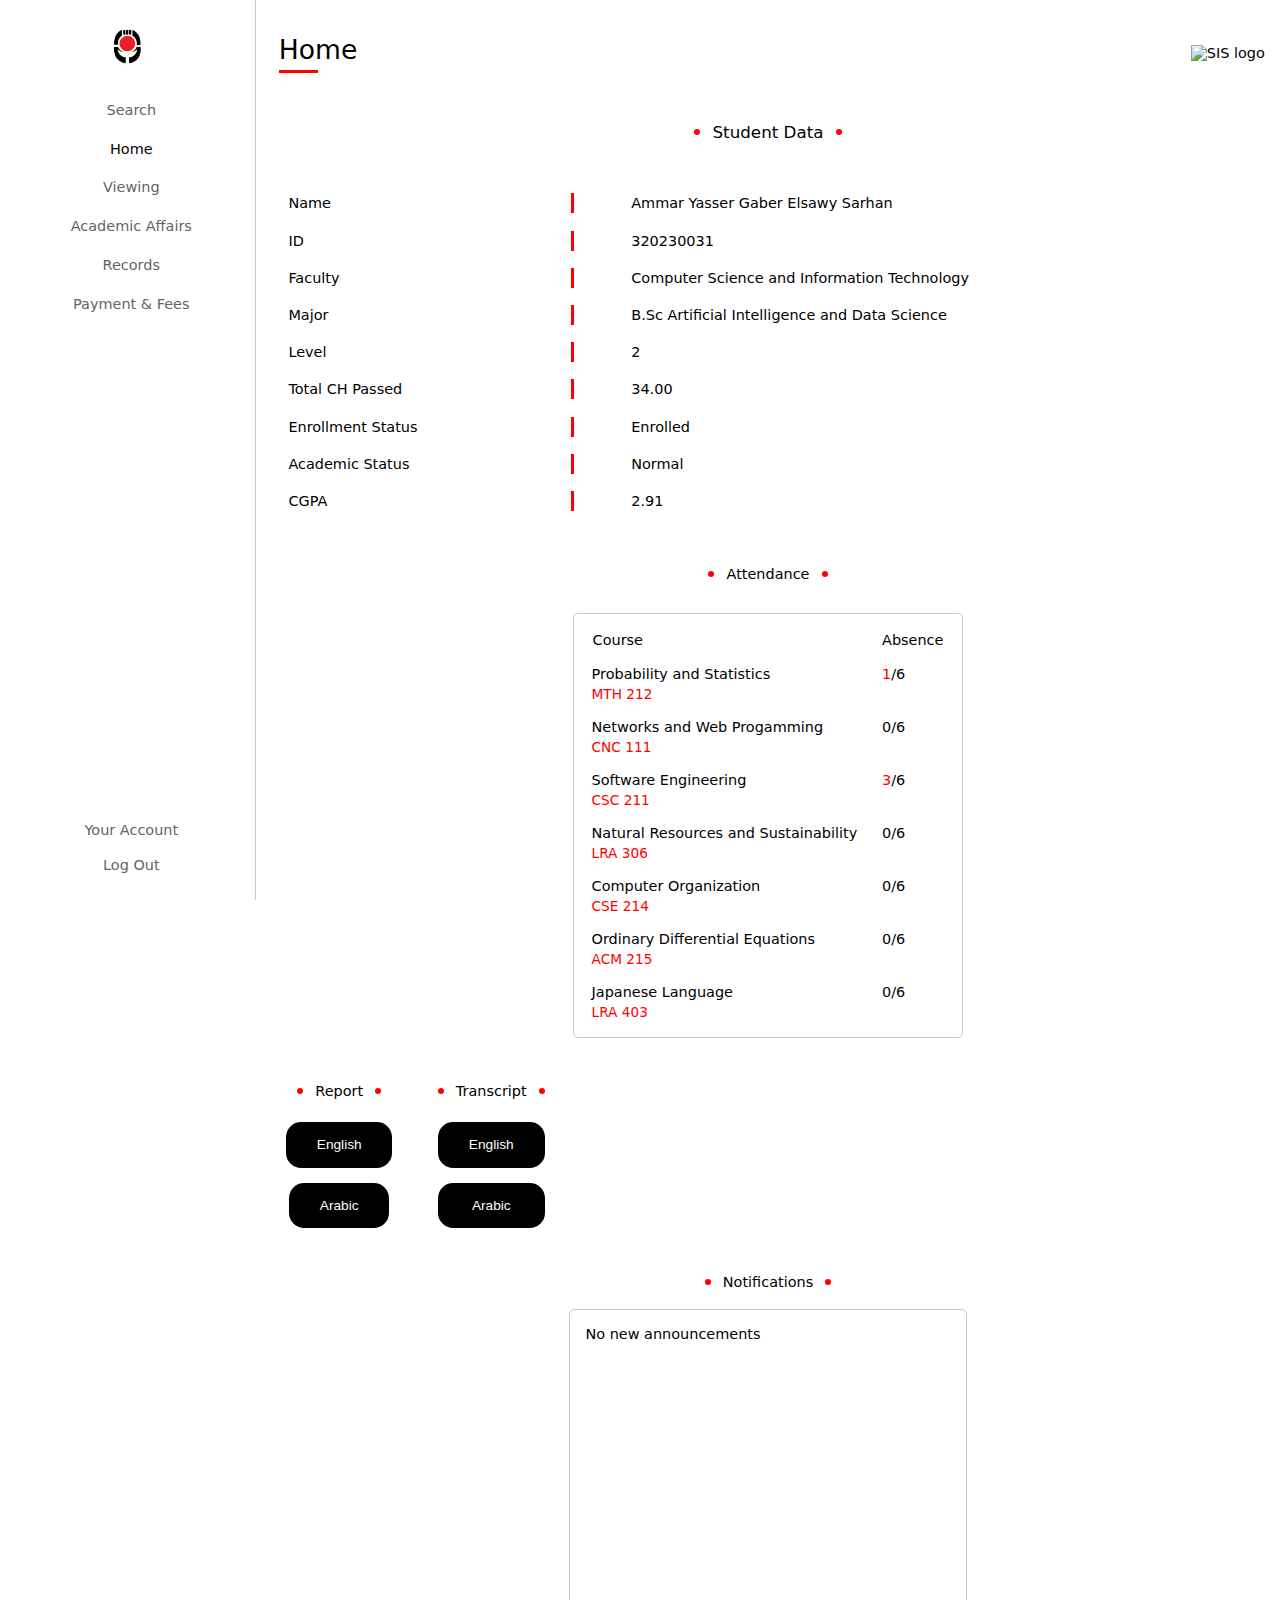
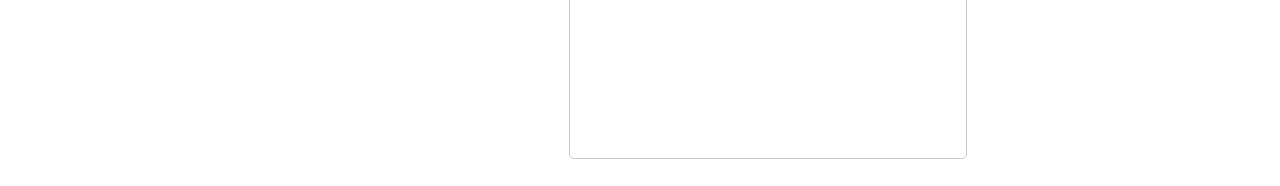
==== dashboard/index.html @ 700e7b4c "Added dashboard Home and Payment interfaces" ====
<!DOCTYPE html>
<html lang="en">
<head>
    <meta charset="UTF-8">
    <meta name="viewport" content="width=device-width, initial-scale=1.0">
    <title>Student Dashboard</title>
    <link rel="stylesheet" href="../styles/global.css">
    <link rel="stylesheet" href="../styles/dashboard/main.css">
    <link rel="stylesheet" href="../styles/dashboard/home.css">
    <script src="https://unpkg.com/lucide@latest"></script>
    <script src="../scripts/lucide.js"></script>
</head>
<body>
    <div class="dashboard-wrapper">
        <aside>
            <div class="flex-center dashboard-aside-primary">
                <a href="/dashboard">
                    <img src="../static/images/logo.png" alt="Logo" class="dashboard-aside-logo">
                </a>
                <nav>
                    <ul class="dashboard-aside-nav-list">
                        <li>
                            <a href="/dashboard/search.html" class="dashboard-aside-nav-item flex-center">
                                <i data-lucide="search"></i>
                                Search
                            </a>
                        </li>
                        <li>
                            <a href="/dashboard" class="dashboard-aside-nav-item dashboard-aside-nav-item-active flex-center">
                                <i data-lucide="home"></i>
                                Home
                            </a>
                        </li>
                        <li>
                            <a href="/dashboard/view.html" class="dashboard-aside-nav-item flex-center">
                                <i data-lucide="eye"></i>
                                Viewing
                            </a>
                        </li>
                        <li>
                            <a href="/dashboard/academic.html" class="dashboard-aside-nav-item flex-center">
                                <i data-lucide="book"></i>
                                Academic Affairs
                            </a>
                        </li>
                        <li>
                            <a href="/dashboard/records.html" class="dashboard-aside-nav-item flex-center">
                                <i data-lucide="library"></i>
                                Records
                            </a>
                        </li>
                        <li>
                            <a href="/dashboard/payments.html" class="dashboard-aside-nav-item flex-center">
                                <i data-lucide="credit-card"></i>
                                Payment & Fees
                            </a>
                        </li>
                    </ul>
                </nav>
            </div>
            <div class="flex-center dashboard-aside-secondary">

            </div>
            <div class="flex-center dashboard-aside-secondary">                
                <a href="/dashboard/account.html" class="dashboard-aside-nav-item flex-center">
                    <i data-lucide="user"></i>
                    Your Account
                </a>
                <a href="/auth/student/sign-out.html" class="dashboard-aside-nav-item flex-center">
                    <i data-lucide="log-out"></i>
                    Log Out
                </a>
            </div>
        </aside>
        <main>
            <header>
                <div class="dashboard-main-title">
                    <h1>Home</h1>
                    <div class="dashboard-main-title-border"></div>
                </div>
                <div class="dashboard-main-settings flex-center">
                    <a href="/dashboard/settings.html">
                        <i data-lucide="settings" class="dashboard-main-settings-icon"></i>
                    </a>
                    <img src="" alt="SIS logo">
                </div>
            </header>
            <div class="flex-center dashboard-main-label">
                <div class="dashboard-label-circle"></div>
                <span>Student Data</span>
                <div class="dashboard-label-circle"></div>
            </div>
            <div class="dashboard-primary-information-section">
                <table class="dashboard-main-information">
                    <tbody>
                        <tr>
                            <td>
                                <span>Name</span>
                            </td>
                            <td>
                                <div class="dashboard-main-information-border"></div>
                            </td>
                            <td>
                                <span>Ammar Yasser Gaber Elsawy Sarhan</span>
                            </td>
                        </tr>
                        <tr>
                            <td>
                                <span>ID</span>
                            </td>
                            <td>
                                <div class="dashboard-main-information-border"></div>
                            </td>
                            <td>
                                <span>320230031</span>
                            </td>
                        </tr>
                        <tr>
                            <td>
                                <span>Faculty</span>
                            </td>
                            <td>
                                <div class="dashboard-main-information-border"></div>
                            </td>
                            <td>
                                <span>Computer Science and Information Technology</span>
                            </td>
                        </tr>
                        <tr>
                            <td>
                                <span>Major</span>
                            </td>
                            <td>
                                <div class="dashboard-main-information-border"></div>
                            </td>
                            <td>
                                <span>B.Sc Artificial Intelligence and Data Science</span>
                            </td>
                        </tr>
                        <tr>
                            <td>
                                <span>Level</span>
                            </td>
                            <td>
                                <div class="dashboard-main-information-border"></div>
                            </td>
                            <td>
                                <span>2</span>
                            </td>
                        </tr>
                        <tr>
                            <td>
                                <span>Total CH Passed</span>
                            </td>
                            <td>
                                <div class="dashboard-main-information-border"></div>
                            </td>
                            <td>
                                <span>34.00</span>
                            </td>
                        </tr>
                        <tr>
                            <td>
                                <span>Enrollment Status</span>
                            </td>
                            <td>
                                <div class="dashboard-main-information-border"></div>
                            </td>
                            <td>
                                <span>Enrolled</span>
                            </td>
                        </tr>
                        <tr>
                            <td>
                                <span>Academic Status</span>
                            </td>
                            <td>
                                <div class="dashboard-main-information-border"></div>
                            </td>
                            <td>
                                <span>Normal</span>
                            </td>
                        </tr>
                        <tr>
                            <td>
                                <span>CGPA</span>
                            </td>
                            <td>
                                <div class="dashboard-main-information-border"></div>
                            </td>
                            <td>
                                <span>2.91</span>
                            </td>
                        </tr>
                    </tbody>
                </table>
                <div class="dashboard-main-attendance">
                    <div class="dashboard-main-attendance-label flex-center">
                        <div class="dashboard-label-circle"></div>
                        <span>Attendance</span>
                        <div class="dashboard-label-circle"></div>
                    </div>
                    <table>
                        <thead>
                            <th>Course</th>
                            <th>Absence</th>
                        </thead>
                        <tbody>
                            <tr>
                                <td>
                                    <span class="dashboard-attendance-table-name">Probability and Statistics</span>
                                    <span class="dashboard-attendance-table-code">MTH 212</span>
                                </td>
                                <td><span>1</span>/6</td>
                            </tr>
                            <tr>
                                <td>
                                    <span class="dashboard-attendance-table-name">Networks and Web Progamming</span>
                                    <span class="dashboard-attendance-table-code">CNC 111</span>
                                </td>
                                <td>0/6</td>
                            </tr>
                            <tr>
                                <td>
                                    <span class="dashboard-attendance-table-name">Software Engineering</span>
                                    <span class="dashboard-attendance-table-code">CSC 211</span>
                                </td>
                                <td><span>3</span>/6</td>
                            </tr>
                            <tr>
                                <td>
                                    <span class="dashboard-attendance-table-name">Natural Resources and Sustainability</span>
                                    <span class="dashboard-attendance-table-code">LRA 306</span>
                                </td>
                                <td>0/6</td>
                            </tr>
                            <tr>
                                <td>
                                    <span class="dashboard-attendance-table-name">Computer Organization</span>
                                    <span class="dashboard-attendance-table-code">CSE 214</span>
                                </td>
                                <td>0/6</td>
                            </tr>
                            <tr>
                                <td>
                                    <span class="dashboard-attendance-table-name">Ordinary Differential Equations</span>
                                    <span class="dashboard-attendance-table-code">ACM 215</span>
                                </td>
                                <td>0/6</td>
                            </tr>
                            <tr>
                                <td>
                                    <span class="dashboard-attendance-table-name">Japanese Language</span>
                                    <span class="dashboard-attendance-table-code">LRA 403</span>
                                </td>
                                <td>0/6</td>
                            </tr>
                        </tbody>
                    </table>
                </div>
            </div>
            <div class="dashboard-secondary-information-section">
                <div class="dashboard-secondary-actions">
                    <div class="dashboard-secondary-actions-col flex-center">
                        <div class="dashboard-secondary-actions-col-label">
                            <div class="dashboard-label-circle"></div>
                            <span>Report</span>
                            <div class="dashboard-label-circle"></div>
                        </div>
                        <button class="primary">English</button>
                        <button class="primary">Arabic</button>
                    </div>
                    <div class="dashboard-secondary-actions-col">
                        <div class="dashboard-secondary-actions-col-label">
                            <div class="dashboard-label-circle"></div>
                            <span>Transcript</span>
                            <div class="dashboard-label-circle"></div>
                        </div>
                        <button class="primary">English</button>
                        <button class="primary">Arabic</button>
                    </div>
                </div>
                <div class="dashboard-notifications flex-center">
                    <div class="dashboard-notifications-label">
                        <div class="dashboard-label-circle"></div>
                        <span>Notifications</span>
                        <div class="dashboard-label-circle"></div>
                    </div>
                    <div class="dashboard-notifications-container">
                        <span>No new announcements</span>
                    </div>
                </div>
            </div>
        </main>
    </div>
</body>
</html>
---- styles/global.css ----
* {
    box-sizing: border-box;
    font-size: 0.95rem;
}

html, body {
    margin: 0;
    font-family: system-ui, -apple-system, BlinkMacSystemFont, 'Segoe UI', Roboto, Oxygen, Ubuntu, Cantarell, 'Open Sans', 'Helvetica Neue', sans-serif;
}

h1, h2, h3, h4, h5, h6, p {
    margin: 0;
    font-weight: 400;
}

ul, ol, li {
    margin: 0;
    padding: 0;
}

input {
    border: 0;
    font-size: 0.95rem;
    outline: none;
}

select {
    background: white;
    border: 1px solid rgb(200, 200, 200);
    outline: none;
    appearance: none;
    width: fit-content;
    text-align: center;
    border-radius: 5px;
    padding: 0.5rem 0.875rem;
}

button {
    border: 0;
    outline: none;
    cursor: pointer;
    font-size: 0.9rem;
    padding: 1rem 2rem;
    border-radius: 1rem;
    transition: background-color 0.2s;
}

button.primary {
    background-color: black;
    color: white;
}

button.secondary {
    background-color: white;
    color: black;
    border: 1px solid black;
}

button.primary:hover {
    background-color: rgb(40, 40, 40);
}

button.secondary:hover {
    background-color: rgb(225, 225, 225);
}

span.underline {
    text-decoration: underline;
}

span.bold {
    font-weight: bold;
}

span.italic {
    font-style: italic;
}

.text-red {
    color: red;
}

.flex-center {
    display: flex;
    align-items: center;
    justify-content: center;
}

.lucide-icon {
    height: 0.9rem;
    width: 0.9rem;
}
---- styles/dashboard/main.css ----
/* Dashboard Wrapper */

div.dashboard-wrapper {
    display: flex;
    height: 100vh;
}

div.dashboard-wrapper > * {
    padding: 1rem;
}

/* Dashboard Aside */

aside {
    display: flex;
    flex-direction: column;
    justify-content: space-between;
    flex-grow: 1;
    flex-basis: 20%;
    border-right: 1px solid rgb(200, 200, 200);
    height: 100%;
}

aside div.dashboard-aside-primary {
    margin: 0.75rem 0;
    row-gap: 2.25rem;
    flex-direction: column;
}

aside div.dashboard-aside-secondary {
    margin: 0.75rem 0;
    row-gap: 1.25rem;
    flex-direction: column;
}

img.dashboard-aside-logo {
    height: 2.5rem;
    width: 2.5rem;
    object-fit: contain;
}

nav ul.dashboard-aside-nav-list {
    list-style-type: none;
}

nav li {
    margin-bottom: 1.5rem;
}

nav li:last-child {
    margin-bottom: 0;
}

a.dashboard-aside-nav-item {
    column-gap: 0.5rem;
    color: rgb(100, 100, 100);
    text-decoration: none;
}

a.dashboard-aside-nav-item:hover {
    text-decoration: underline;
}

nav a.dashboard-aside-nav-item-active {
    color: black;
    text-decoration: none !important;
}

/* Dashboard Main */

main {
    flex-basis: 80%;
    flex-grow: 4;
    margin: 0.75rem 0;
    height: auto;
}

/* Dashboard Main Label */

div.dashboard-main-label {
    display: flex;
    column-gap: 0.8rem;
    margin: 0.75rem 0;
}

div.dashboard-main-label span {
    font-size: 1.1rem;
}

/* Dashboard Tablet View */

div.dashboard-wrapper {
    display: block;
}

aside {
    position: fixed;
    width: 20%;
    background-color: white;
}

main {
    width: 80%;
    float: right;
}

@media screen and (max-width: 900px) {
    div.dashboard-wrapper {
        display: flex;
        flex-direction: column;
        height: auto;
    }

    aside {
        border-right: none;
        border-bottom: 1px solid rgb(200, 200, 200);
        display: none;
    }

    main {
        width: 100%;
        flex-basis: 100%;
    }
}

/* Dashboard Mobile View */

/* Miscellaneous */

div.dashboard-label-circle {
    width: 0.4rem;
    height: 0.4rem;
    background-color: red;
    border-radius: 100%;
}
---- styles/dashboard/home.css ----
main {
    display: flex;
    flex-direction: column;
    row-gap: 2rem;
}

/* Header */

header {
    display: flex;
    align-items: center;
    justify-content: space-between;
    column-gap: 4rem;
}

div.dashboard-main-title {
    display: flex;
    flex-direction: column;
    row-gap: 0.3rem;
    margin: 0.5rem;
    width: fit-content;
}

header div.dashboard-main-title-border {
    width: 50%;
    height: 3px;
    background: red;
}

h1 {
    font-size: 1.75rem;
}

div.dashboard-main-settings {
    column-gap: 0.75rem;
}

.dashboard-main-settings-icon {
    height: 1.2rem;
    width: 1.2rem;
    color: black;
}

/* Primary Information Section */

div.dashboard-primary-information-section {
    display: flex;
    flex-wrap: wrap;
}

/* Main Information */

table.dashboard-main-information {
    width: 66.66%;
}

table.dashboard-main-information td {
    padding: 0.5rem 1rem;
}

table.dashboard-main-information div.dashboard-main-information-border {
    height: 20px;
    width: 3px;
    background: red;
}

/* Attendance */

div.dashboard-main-attendance {
    width: 33.33%;
}

div.dashboard-main-attendance-label {
    display: flex;
    column-gap: 0.8rem;
    margin: 0 0 1.3rem 0;
}

div.dashboard-main-attendance-label span {
    font-weight: 500;
}

div.dashboard-main-attendance table {
    border: 1px solid rgb(200, 200, 200);
    padding: 1rem;
    border-radius: 5px;
}

div.dashboard-main-attendance table span.dashboard-attendance-table-code {
    font-size: 0.9rem;
    margin-top: 0.25rem;
    color: red;
}

div.dashboard-main-attendance table th {
    text-align: left;
    font-weight: 400;
}

div.dashboard-main-attendance table td {
    padding: 1rem 0 0 0;
}

div.dashboard-main-attendance table th:first-child {
    padding-right: 0.75rem;
}

div.dashboard-main-attendance table th:last-child {
    padding-left: 0.75rem;
}

div.dashboard-main-attendance table tr td:first-child {
    display: flex;
    flex-direction: column;
    padding-right: 0.75rem;
}

div.dashboard-main-attendance table tr td:last-child {
    vertical-align: top;
    padding-left: 0.75rem;
}

div.dashboard-main-attendance table tr td:last-child span {
    color: red;
}

/* Secondary Information Section */

div.dashboard-secondary-information-section {
    display: flex;
    align-items: start;
    justify-content: space-between;
    column-gap: 3rem;
    margin: 1rem 0 0 0;
}

div.dashboard-secondary-actions {
    display: flex;
    margin: 0 1rem;
    column-gap: 3rem;
}

div.dashboard-secondary-actions-col {
    display: flex;
    flex-direction: column;
    row-gap: 1rem;
}

div.dashboard-secondary-actions-col-label {
    display: flex;
    align-items: center;
    column-gap: 0.8rem;
    margin-bottom: 0.5rem;
}

div.dashboard-secondary-actions-col-label span {
    font-weight: 500;
}

/* Dashboard Notifications */

div.dashboard-notifications {
    flex-direction: column;
    width: 40%;
}

div.dashboard-notifications-label {
    display: flex;
    align-items: center;
    font-weight: 500;
    column-gap: 0.8rem;
    margin: 0 0 1.3rem 0;
}

div.dashboard-notifications-container {
    width: 100%;
    height: 50vh;
    border: 1px solid rgb(200, 200, 200);
    border-radius: 5px;
    padding: 1rem;
}

/* Tablet View */

@media screen and (max-width: 1300px) {
    div.dashboard-main-information, div.dashboard-main-attendance {
        width: auto;
        display: flex;
        align-items: center;
        justify-content: center;
        flex-direction: column;
    }

    table.dashboard-main-information {
        width: 100%;
    }

    div.dashboard-primary-information-section {
        flex-direction: column;
        row-gap: 3rem;
    }

    div.dashboard-main-attendance-label {
        margin-bottom: 2rem;
    }
    
    div.dashboard-secondary-information-section {
        flex-direction: column;
        row-gap: 3rem;
    }

    div.dashboard-notifications {
        width: 100%;
    }

    div.dashboard-notifications-container {
        width: 40%;
    }
}

@media screen and (max-width: 900px) {
    div.dashboard-notifications-container {
        width: 50%;
    }
}

@media screen and (max-width: 700px) {
    div.dashboard-notifications-container {
        width: 80%;
    }

    div.dashboard-secondary-actions {
        align-items: center;
        justify-content: center;
        width: 100%;
        margin: 0;
    }
}
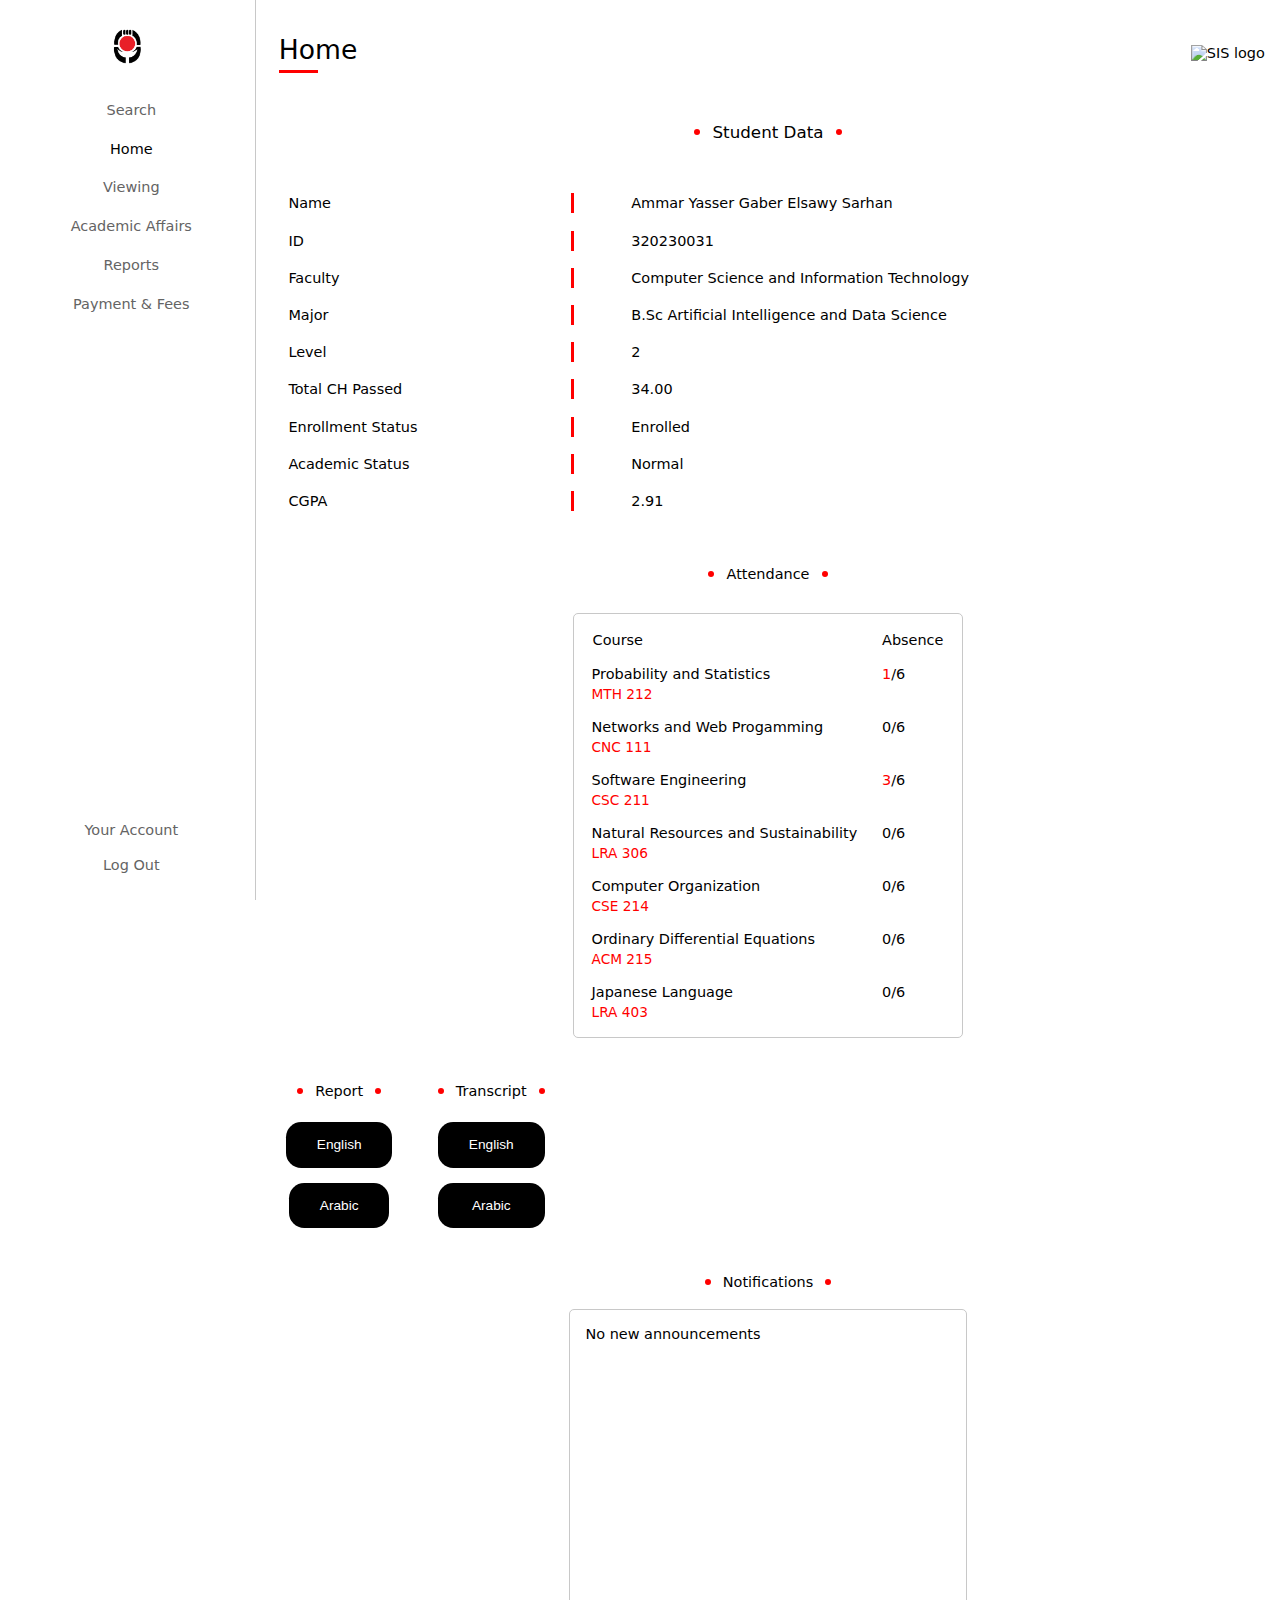
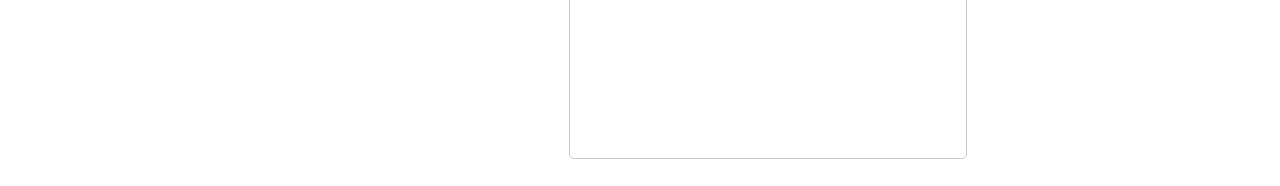
==== commit 06237420: "Changed "records" to "reports"" ====
--- a/dashboard/index.html
+++ b/dashboard/index.html
@@ -46,7 +46,7 @@
                         <li>
                             <a href="/dashboard/records.html" class="dashboard-aside-nav-item flex-center">
                                 <i data-lucide="library"></i>
-                                Records
+                                Reports
                             </a>
                         </li>
                         <li>
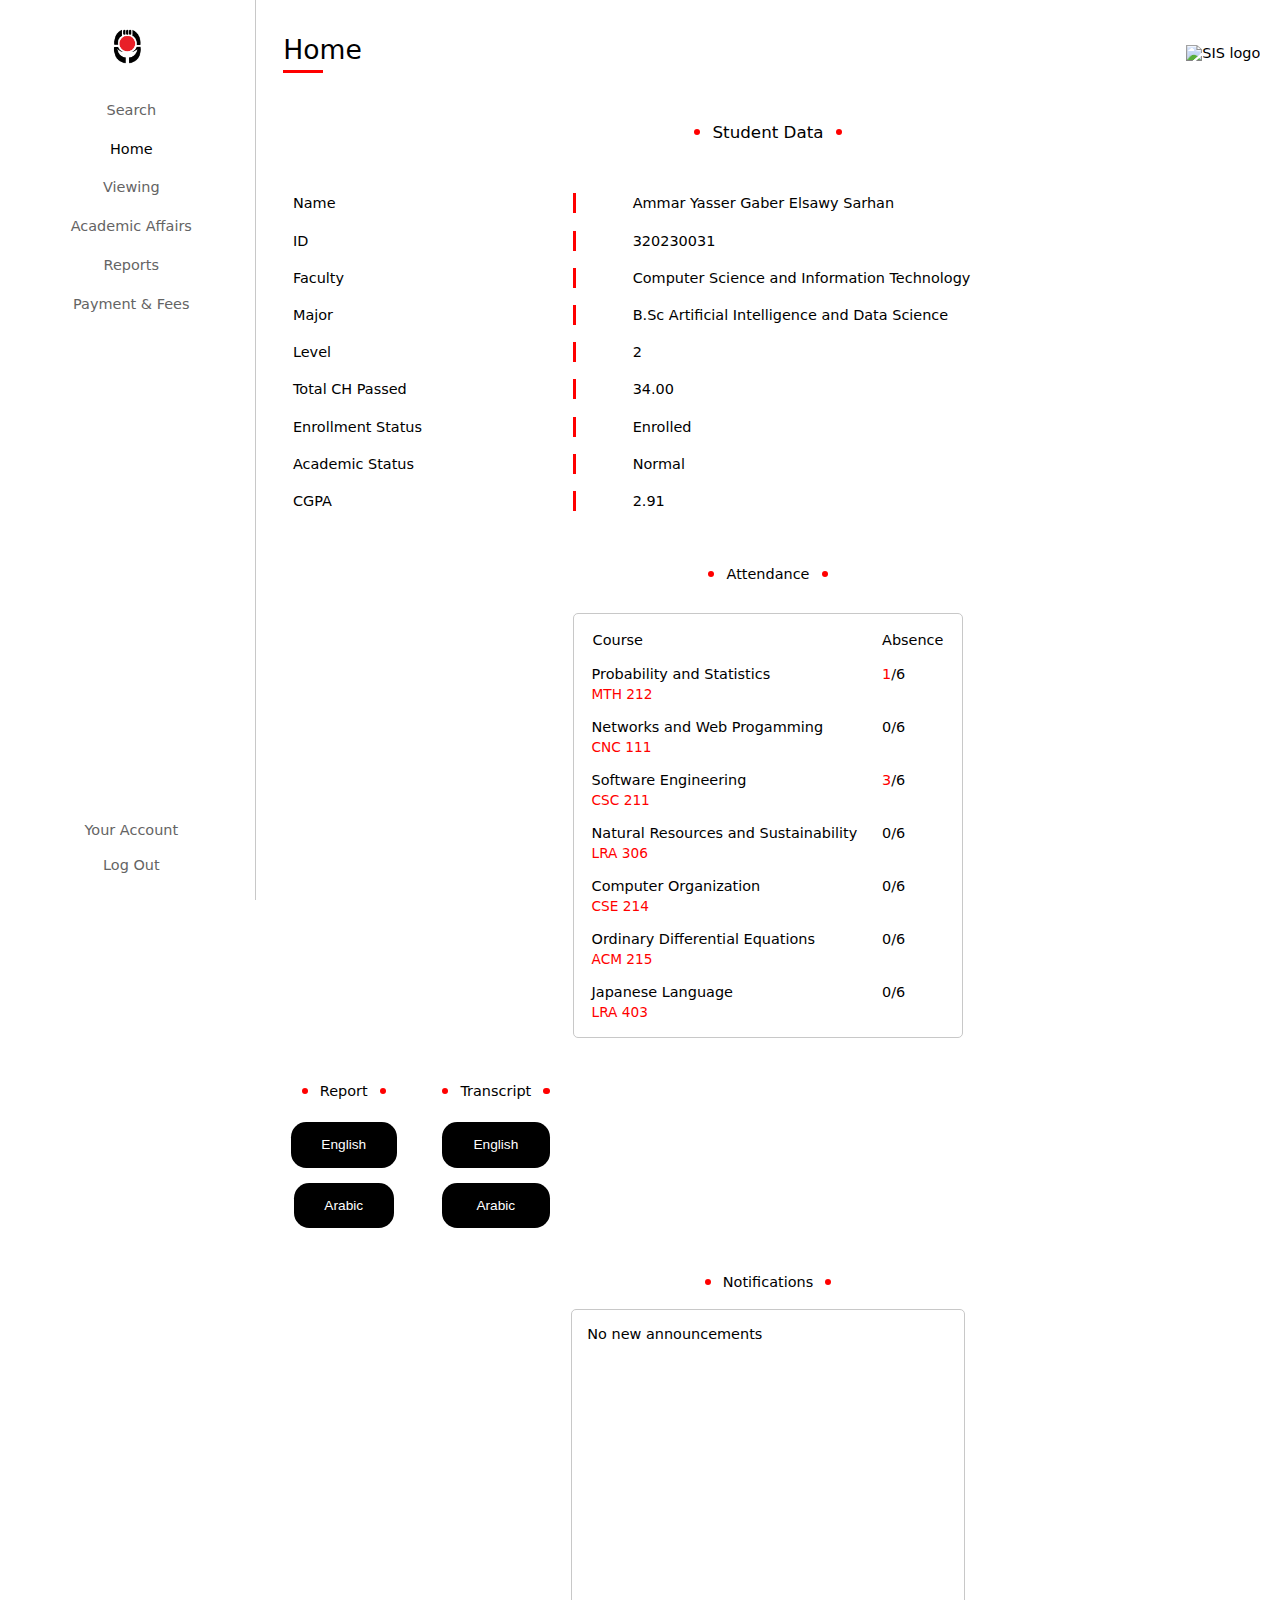
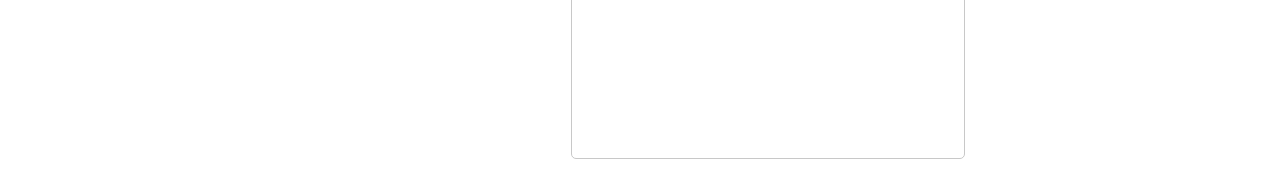
==== commit d0f5194d: "Set up preliminary calendar layout" ====
--- a/dashboard/index.html
+++ b/dashboard/index.html
@@ -32,7 +32,7 @@
                             </a>
                         </li>
                         <li>
-                            <a href="/dashboard/view.html" class="dashboard-aside-nav-item flex-center">
+                            <a href="/dashboard/viewing/calendar.html" class="dashboard-aside-nav-item flex-center">
                                 <i data-lucide="eye"></i>
                                 Viewing
                             </a>
@@ -59,7 +59,6 @@
                 </nav>
             </div>
             <div class="flex-center dashboard-aside-secondary">
-
             </div>
             <div class="flex-center dashboard-aside-secondary">                
                 <a href="/dashboard/account.html" class="dashboard-aside-nav-item flex-center">
--- a/styles/global.css
+++ b/styles/global.css
@@ -45,6 +45,13 @@
     transition: background-color 0.2s;
 }
 
+button.none {
+    background: none;
+    padding: 1rem;
+    border-radius: 0;
+    transition: none;
+}
+
 button.primary {
     background-color: black;
     color: white;
@@ -90,3 +97,7 @@
     height: 0.9rem;
     width: 0.9rem;
 }
+
+.hidden {
+    display: none !important;
+}--- a/styles/dashboard/main.css
+++ b/styles/dashboard/main.css
@@ -6,7 +6,7 @@
 }
 
 div.dashboard-wrapper > * {
-    padding: 1rem;
+    padding: 1rem 1.3rem;
 }
 
 /* Dashboard Aside */
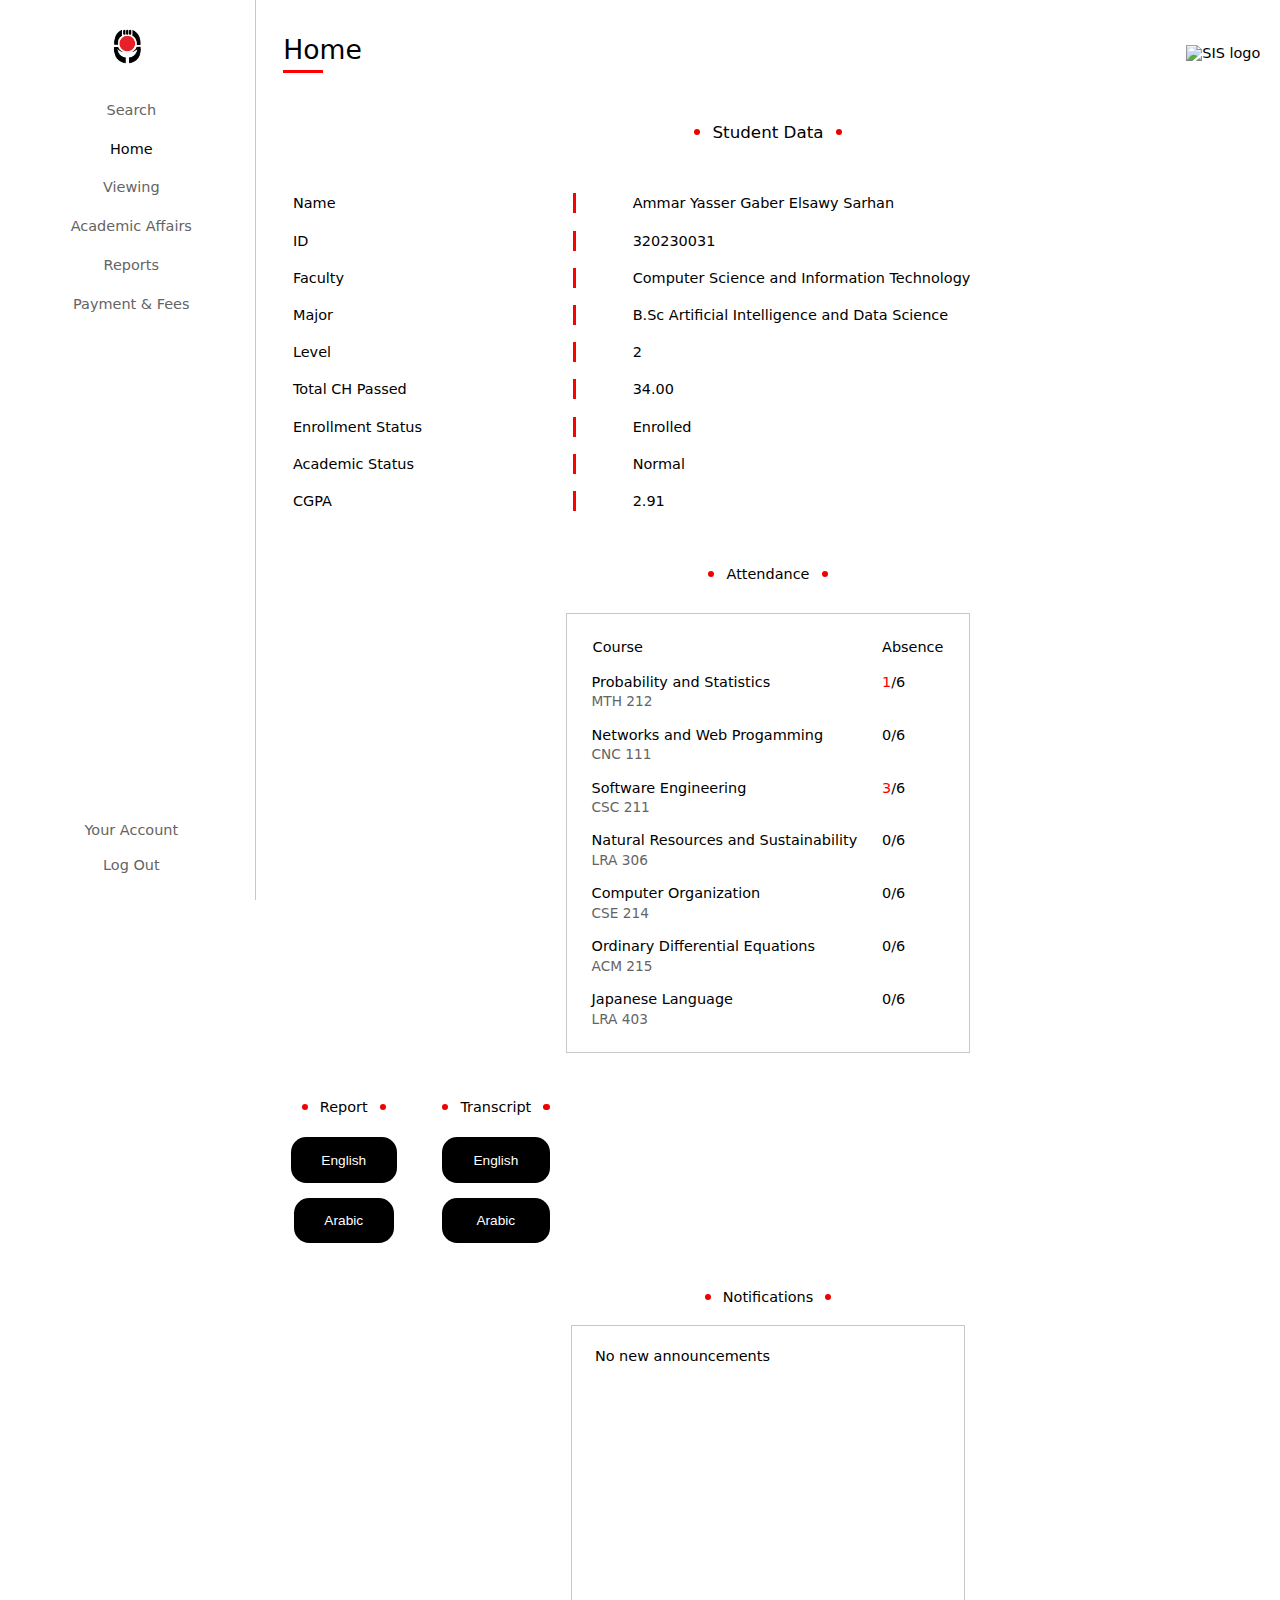
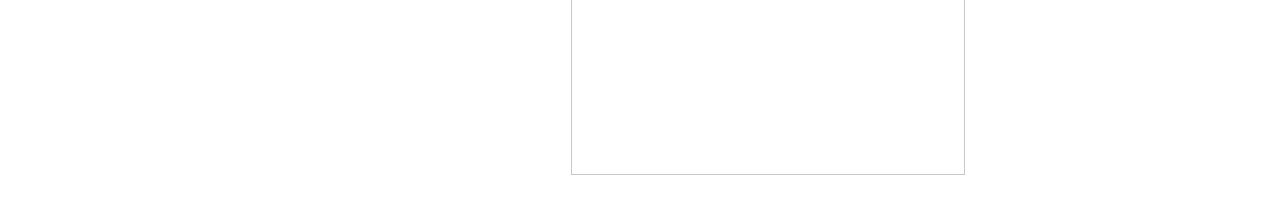
==== commit aa5e981d: "Added reports view preliminary design" ====
--- a/dashboard/index.html
+++ b/dashboard/index.html
@@ -44,7 +44,7 @@
                             </a>
                         </li>
                         <li>
-                            <a href="/dashboard/records.html" class="dashboard-aside-nav-item flex-center">
+                            <a href="/dashboard/reports.html" class="dashboard-aside-nav-item flex-center">
                                 <i data-lucide="library"></i>
                                 Reports
                             </a>
--- a/styles/global.css
+++ b/styles/global.css
@@ -22,6 +22,8 @@
     border: 0;
     font-size: 0.95rem;
     outline: none;
+    padding: 0.5rem 1rem;
+    border-radius: 5px;
 }
 
 select {
@@ -84,7 +86,7 @@
 }
 
 .text-red {
-    color: red;
+    color: rgb(225, 0, 0);
 }
 
 .flex-center {
--- a/styles/dashboard/main.css
+++ b/styles/dashboard/main.css
@@ -130,6 +130,6 @@
 div.dashboard-label-circle {
     width: 0.4rem;
     height: 0.4rem;
-    background-color: red;
+    background: linear-gradient(45deg, rgb(225, 0, 0), rgb(255, 0, 0));
     border-radius: 100%;
 }--- a/styles/dashboard/home.css
+++ b/styles/dashboard/home.css
@@ -82,14 +82,13 @@
 
 div.dashboard-main-attendance table {
     border: 1px solid rgb(200, 200, 200);
-    padding: 1rem;
-    border-radius: 5px;
+    padding: 1.5rem;
 }
 
 div.dashboard-main-attendance table span.dashboard-attendance-table-code {
     font-size: 0.9rem;
     margin-top: 0.25rem;
-    color: red;
+    color: rgb(100, 100, 100);
 }
 
 div.dashboard-main-attendance table th {
@@ -176,8 +175,7 @@
     width: 100%;
     height: 50vh;
     border: 1px solid rgb(200, 200, 200);
-    border-radius: 5px;
-    padding: 1rem;
+    padding: 1.5rem;
 }
 
 /* Tablet View */
